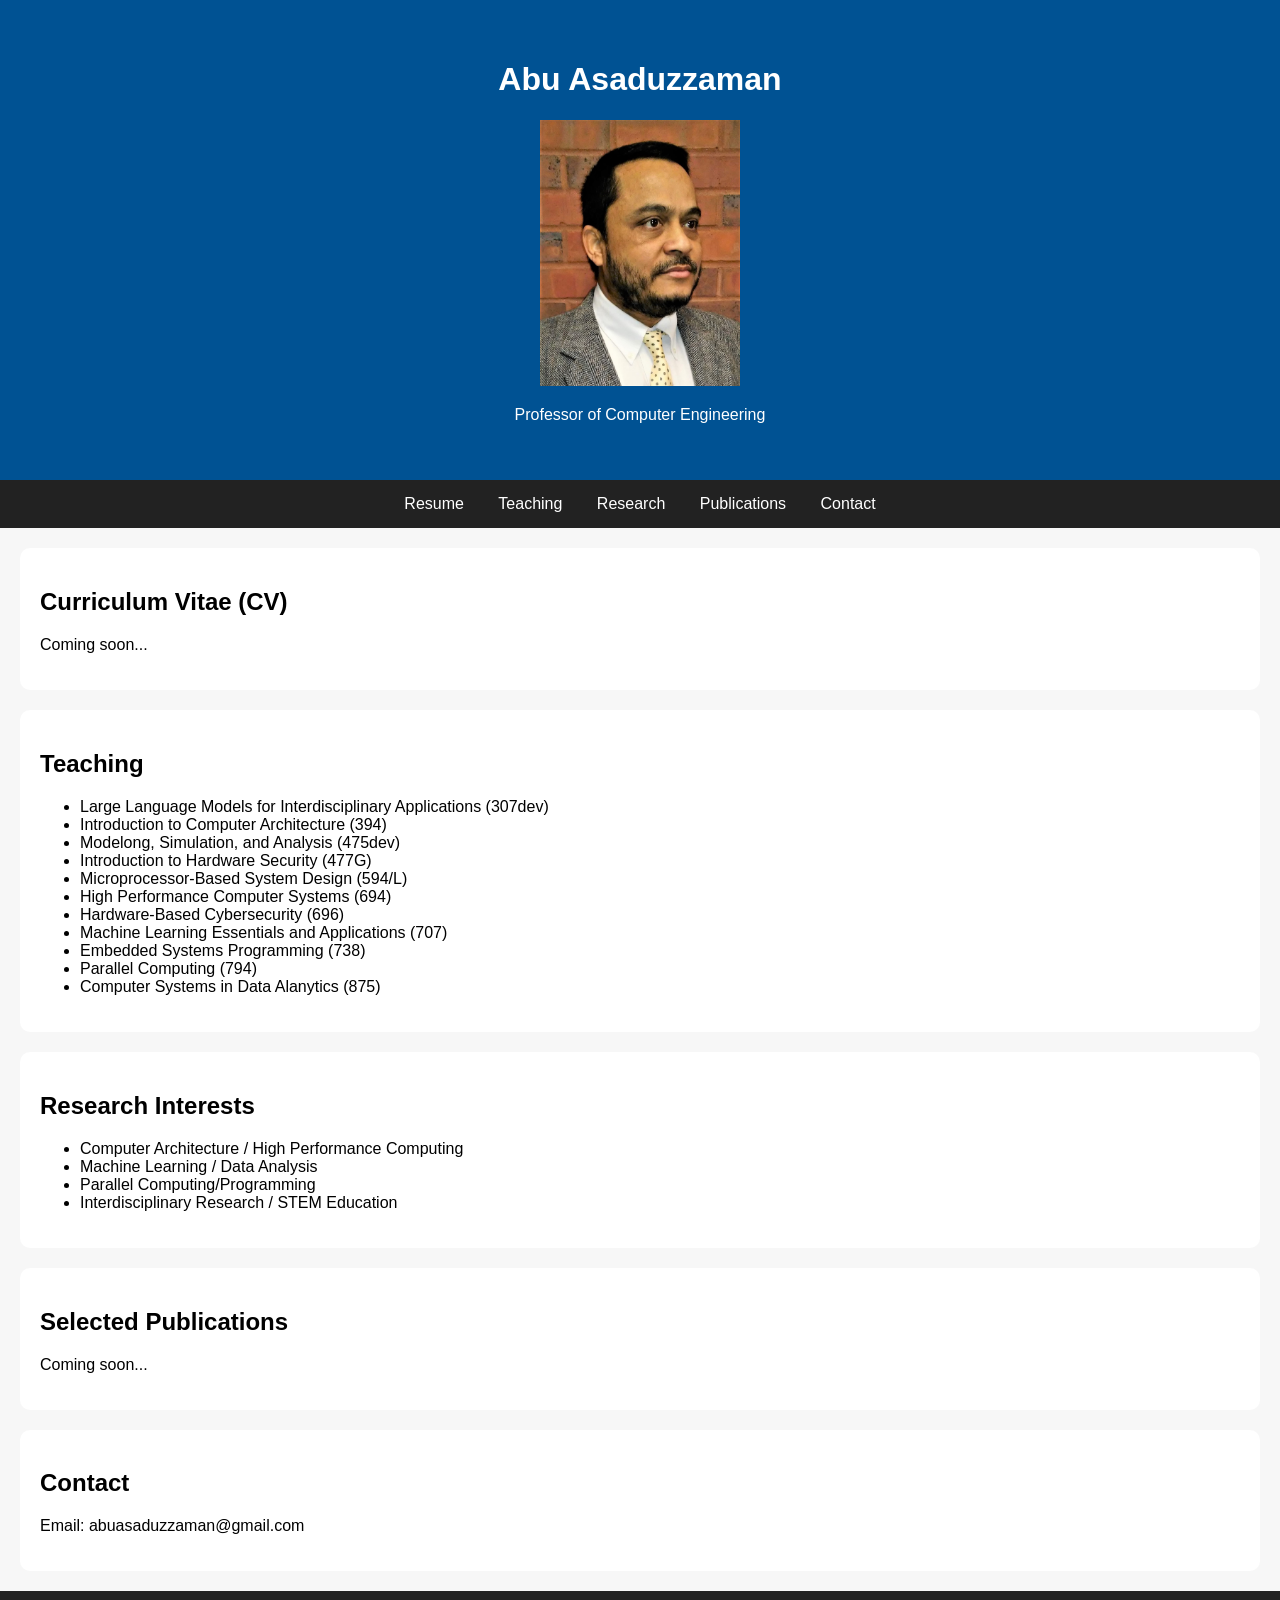
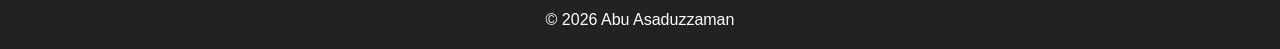
==== index2.html @ a6cb5f21 "Create index2.html" ====
<!DOCTYPE html>
<html lang="en">
<head>
<meta charset="UTF-8">
<meta name="viewport" content="width=device-width, initial-scale=1">
<title>Abu Asaduzzaman</title>

<link rel="stylesheet" href="style.css">
</head>

<body>

<header>
<h1>Abu Asaduzzaman</h1>
   <img src="images/Y2021_Abu.jpg" alt="My Photo" width="200">
   <p>Professor of Computer Engineering<br></p>
</header>

<nav>

<a href="#resume">Resume</a>

<a href="#teaching">Teaching</a>

<a href="#research">Research</a>

<a href="#publications">Publications</a>

<a href="#contact">Contact</a>

</nav>

<section id="resume">

<h2>Curriculum Vitae (CV)</h2>

<p>

Coming soon...

</p>

</section>

<section id="teaching">

<h2>Teaching</h2>

<ul>

<li>Large Language Models for Interdisciplinary Applications (307dev)</li>

<li>Introduction to Computer Architecture (394)</li>

<li>Modelong, Simulation, and Analysis (475dev)</li>

<li>Introduction to Hardware Security (477G)</li>

<li>Microprocessor-Based System Design (594/L)</li>

<li>High Performance Computer Systems (694)</li>

<li>Hardware-Based Cybersecurity (696)</li>

<li>Machine Learning Essentials and Applications (707)</li>

<li>Embedded Systems Programming (738)</li>

<li>Parallel Computing (794)</li>

<li>Computer Systems in Data Alanytics (875)</li>

</ul>

</section>

<section id="research">

<h2>Research Interests</h2>

<ul>

<li>Computer Architecture / High Performance Computing</li>

<li>Machine Learning / Data Analysis</li>

<li>Parallel Computing/Programming</li>

<li>Interdisciplinary Research / STEM Education</li>

</ul>

</section>

<section id="publications">

<h2>Selected Publications</h2>

<p>

Coming soon...

</p>

</section>

<section id="contact">

<h2>Contact</h2>

<p>

Email:

abuasaduzzaman@gmail.com

</p>

</section>

<footer>

© 2026 Abu Asaduzzaman

</footer>

<script src="script.js"></script>

</body>
</html>
---- style.css ----
body{

font-family:Arial, sans-serif;

margin:0;

background:#f7f7f7;

}

header{

background:#005293;

color:white;

padding:40px;

text-align:center;

}

nav{

background:#222;

padding:15px;

text-align:center;

}

nav a{

color:white;

text-decoration:none;

margin:15px;

}

section{

background:white;

margin:20px;

padding:20px;

border-radius:10px;

}

footer{

background:#222;

color:white;

text-align:center;

padding:20px;

}
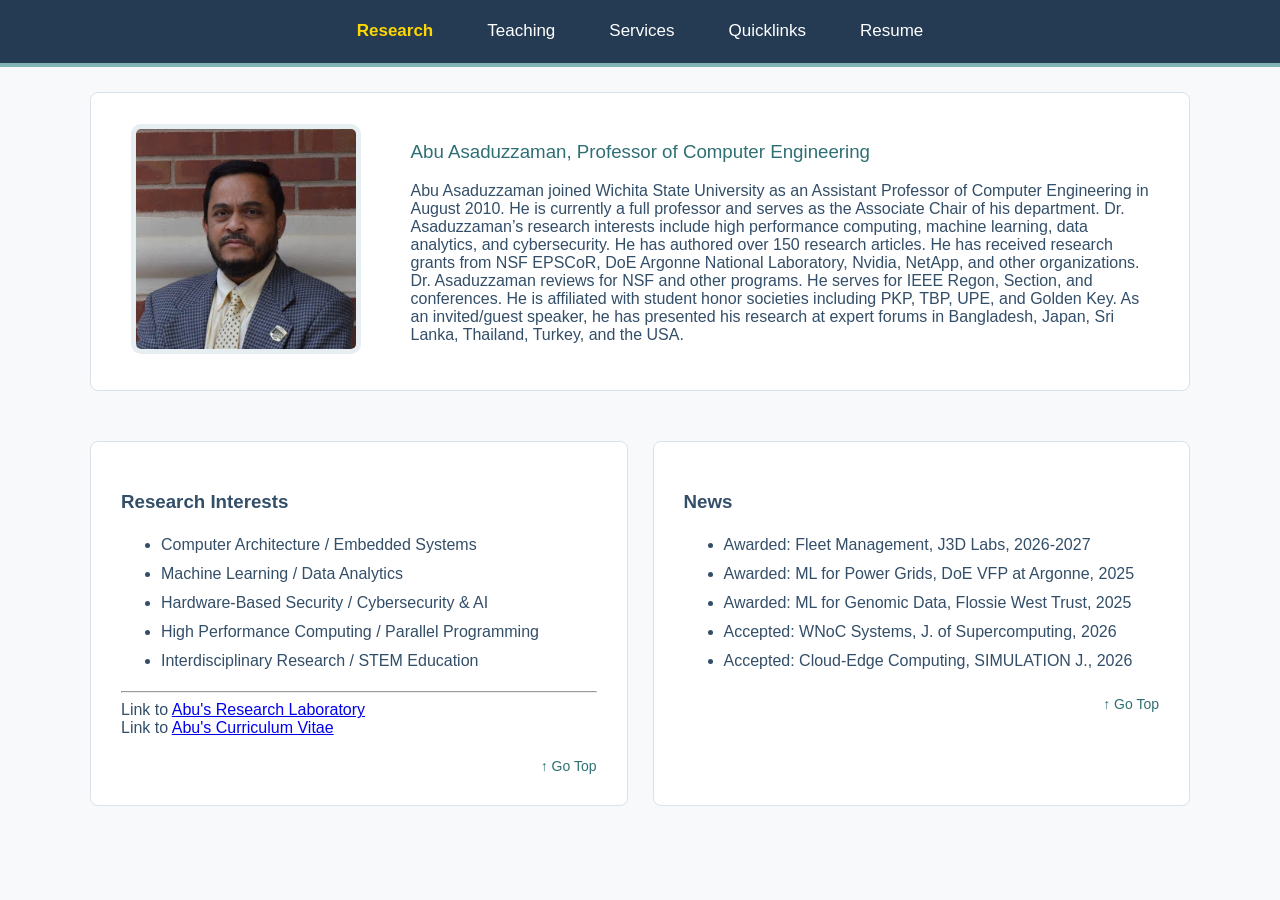
==== commit e8d2944d: "Rename index.html to index2.html" ====
--- a/index2.html
+++ b/index2.html
@@ -1,130 +1,423 @@
 <!DOCTYPE html>
 <html lang="en">
+
 <head>
+
 <meta charset="UTF-8">
-<meta name="viewport" content="width=device-width, initial-scale=1">
+<meta name="viewport" content="width=device-width, initial-scale=1.0">
+
 <title>Abu Asaduzzaman</title>
 
-<link rel="stylesheet" href="style.css">
+
+<style>
+
+/* =========================
+   Basic Page Style
+========================= */
+
+body {
+
+    margin: 0;
+
+    font-family: "Segoe UI", Arial, sans-serif;
+
+    background: #F7F9FB;
+
+    color: #334E68;
+
+}
+
+
+.container {
+
+    width: 90%;
+
+    max-width: 1100px;
+
+    margin: auto;
+
+}
+
+
+
+/* =========================
+   Navigation Bar
+========================= */
+
+nav {
+
+    background: #243B53;
+
+    border-bottom: 4px solid #7FB3B5;
+
+}
+
+
+nav ul {
+
+    list-style: none;
+
+    margin: 0;
+
+    padding: 0;
+
+    display: flex;
+
+    justify-content: center;
+
+    flex-wrap: wrap;
+
+}
+
+
+nav li {
+
+    margin: 0 15px;
+
+}
+
+
+nav a {
+
+    color: white;
+
+    text-decoration: none;
+
+    font-size: 17px;
+
+    padding: 16px 12px;
+
+    display: block;
+
+}
+
+
+nav a:hover {
+
+    color: #B8E0E2;
+
+}
+
+
+
+/* =========================
+   Fixed Frame Style
+========================= */
+
+.frame {
+
+    background: white;
+
+    border: 1px solid #D9E2EC;
+
+    border-radius: 8px;
+
+    padding: 30px;
+
+    margin: 25px 0;
+
+}
+
+
+
+/* =========================
+   Profile Section
+========================= */
+
+.profile {
+
+    display: flex;
+
+    align-items: center;
+
+    gap: 40px;
+
+}
+
+
+.photo {
+
+    flex: 1;
+
+    text-align: center;
+
+}
+
+
+.photo img {
+
+    width: 220px;
+
+    height: 220px;
+
+    object-fit: cover;
+
+    border-radius: 10px;
+
+    border: 5px solid #E6EEF2;
+
+}
+
+
+.biography {
+
+    flex: 3;
+
+}
+
+
+.biography h1 {
+
+    color: #243B53;
+
+    font-size: 32px;
+
+    margin-top: 0;
+
+}
+
+
+.biography h3 {
+
+    color: #2F6F73;
+
+    font-weight: normal;
+
+}
+
+
+
+/* =========================
+   Two Column Section
+========================= */
+
+.two-column {
+
+    display: flex;
+
+    gap: 25px;
+
+}
+
+
+.two-column .frame {
+
+    flex: 1;
+
+}
+
+
+
+/* =========================
+   Headings
+========================= */
+
+h2 {
+
+    color: #243B53;
+
+    font-size: 24px;
+
+    border-bottom: 2px solid #9CC5C8;
+
+    padding-bottom: 8px;
+
+}
+
+
+
+ul {
+
+    line-height: 1.8;
+
+}
+
+
+
+/* =========================
+   Go Top Link
+========================= */
+
+.top {
+
+    text-align: right;
+
+    margin-top: 20px;
+
+}
+
+
+.top a {
+
+    color: #2F6F73;
+
+    text-decoration: none;
+
+    font-size: 14px;
+
+}
+
+
+.top a:hover {
+
+    text-decoration: underline;
+
+}
+
+
+
+/* =========================
+   Footer
+========================= */
+
+footer {
+
+    background: #243B53;
+
+    color: white;
+
+    text-align: center;
+
+    padding: 25px;
+
+    margin-top: 40px;
+
+}
+
+
+
+/* =========================
+   Mobile View
+========================= */
+
+@media(max-width:768px){
+
+
+.profile {
+
+    flex-direction: column;
+
+}
+
+
+.two-column {
+
+    flex-direction: column;
+
+}
+
+
+.photo img {
+
+    width: 180px;
+
+    height: 180px;
+
+}
+
+
+}
+
+</style>
+
 </head>
 
+
+
 <body>
 
-<header>
-<h1>Abu Asaduzzaman</h1>
-   <img src="images/Y2021_Abu.jpg" alt="My Photo" width="200">
-   <p>Professor of Computer Engineering<br></p>
-</header>
-
-<nav>
-
-<a href="#resume">Resume</a>
-
-<a href="#teaching">Teaching</a>
-
-<a href="#research">Research</a>
-
-<a href="#publications">Publications</a>
-
-<a href="#contact">Contact</a>
-
+
+<!-- =========================
+     Navigation
+========================= -->
+<nav id="top">
+<ul>
+<li><a href="index.html"><span style="font-weight: bold; color: gold;">Research</span></a></li>
+<!-- The 'index.html' file serves as the landing (Research) page. -->
+
+<li><a href="teaching.html">Teaching</a></li>
+
+<li><a href="services.html">Services</a></li>
+
+<li><a href="quicklinks.html">Quicklinks</a></li>
+
+<li><a href="docs/Abu_CV26.pdf" target="_blank">Resume</a></li>
+</ul>
 </nav>
 
-<section id="resume">
-
-<h2>Curriculum Vitae (CV)</h2>
-
+
+<div class="container">
+
+
+<!-- =========================
+     Profile and Biography
+========================= -->
+<section class="frame profile">
+
+<div class="photo">
+<img src="docs/Y2021_Abu_VA.png" alt="Profile Photo">
+</div>
+
+<div class="biography">
+<h3>Abu Asaduzzaman, Professor of Computer Engineering</h3>
 <p>
-
-Coming soon...
-
+Abu Asaduzzaman joined Wichita State University as an Assistant Professor of 
+   Computer Engineering in August 2010. He is currently a full professor and serves 
+   as the Associate Chair of his department. Dr. Asaduzzaman’s research interests 
+   include high performance computing, machine learning, data analytics, and cybersecurity. 
+   He has authored over 150 research articles. He has received research grants from NSF 
+   EPSCoR, DoE Argonne National Laboratory, Nvidia, NetApp, and other organizations. 
+   Dr. Asaduzzaman reviews for NSF and other programs. He serves for IEEE Regon, 
+   Section, and conferences. He is affiliated with student honor societies including 
+   PKP, TBP, UPE, and Golden Key. As an invited/guest speaker, he has presented his 
+   research at expert forums in Bangladesh, Japan, Sri Lanka, Thailand, Turkey, 
+   and the USA.
 </p>
 
+</div>
+
 </section>
 
-<section id="teaching">
-
-<h2>Teaching</h2>
-
+
+
+<!-- =========================
+     Research and News
+========================= -->
+<section class="two-column">
+
+<div class="frame" id="research">
+<h3>Research Interests</h3>
 <ul>
-
-<li>Large Language Models for Interdisciplinary Applications (307dev)</li>
-
-<li>Introduction to Computer Architecture (394)</li>
-
-<li>Modelong, Simulation, and Analysis (475dev)</li>
-
-<li>Introduction to Hardware Security (477G)</li>
-
-<li>Microprocessor-Based System Design (594/L)</li>
-
-<li>High Performance Computer Systems (694)</li>
-
-<li>Hardware-Based Cybersecurity (696)</li>
-
-<li>Machine Learning Essentials and Applications (707)</li>
-
-<li>Embedded Systems Programming (738)</li>
-
-<li>Parallel Computing (794)</li>
-
-<li>Computer Systems in Data Alanytics (875)</li>
-
+<li>Computer Architecture / Embedded Systems</li>
+<li>Machine Learning / Data Analytics</li>
+<li>Hardware-Based Security / Cybersecurity & AI</li>
+<li>High Performance Computing / Parallel Programming</li>
+<li>Interdisciplinary Research / STEM Education</li>
 </ul>
+<hr>
+Link to <a href="https://www.wichita.edu/academics/engineering/ECE/research/CAPPLab/index.php" target="_blank">Abu's Research Laboratory</a><br>
+Link to <a href="docs/Abu_CV26.pdf" target="_blank">Abu's Curriculum Vitae</a>
+<div class="top">
+<a href="#top">↑ Go Top</a>
+</div>
+</div>
+
+<div class="frame">
+<h3>News</h3>
+<ul>
+<li>Awarded: Fleet Management, J3D Labs, 2026-2027</li>
+<li>Awarded: ML for Power Grids, DoE VFP at Argonne, 2025</li>
+<li>Awarded: ML for Genomic Data, Flossie West Trust, 2025</li>
+<li>Accepted: WNoC Systems, J. of Supercomputing, 2026</li>
+<li>Accepted: Cloud-Edge Computing, SIMULATION J., 2026</li>
+</ul>
+<div class="top">
+<a href="#top">↑ Go Top</a>
+</div>
+</div>
 
 </section>
 
-<section id="research">
-
-<h2>Research Interests</h2>
-
-<ul>
-
-<li>Computer Architecture / High Performance Computing</li>
-
-<li>Machine Learning / Data Analysis</li>
-
-<li>Parallel Computing/Programming</li>
-
-<li>Interdisciplinary Research / STEM Education</li>
-
-</ul>
-
-</section>
-
-<section id="publications">
-
-<h2>Selected Publications</h2>
-
-<p>
-
-Coming soon...
-
-</p>
-
-</section>
-
-<section id="contact">
-
-<h2>Contact</h2>
-
-<p>
-
-Email:
-
-abuasaduzzaman@gmail.com
-
-</p>
-
-</section>
-
-<footer>
-
-© 2026 Abu Asaduzzaman
-
-</footer>
-
-<script src="script.js"></script>
 
 </body>
 </html>
